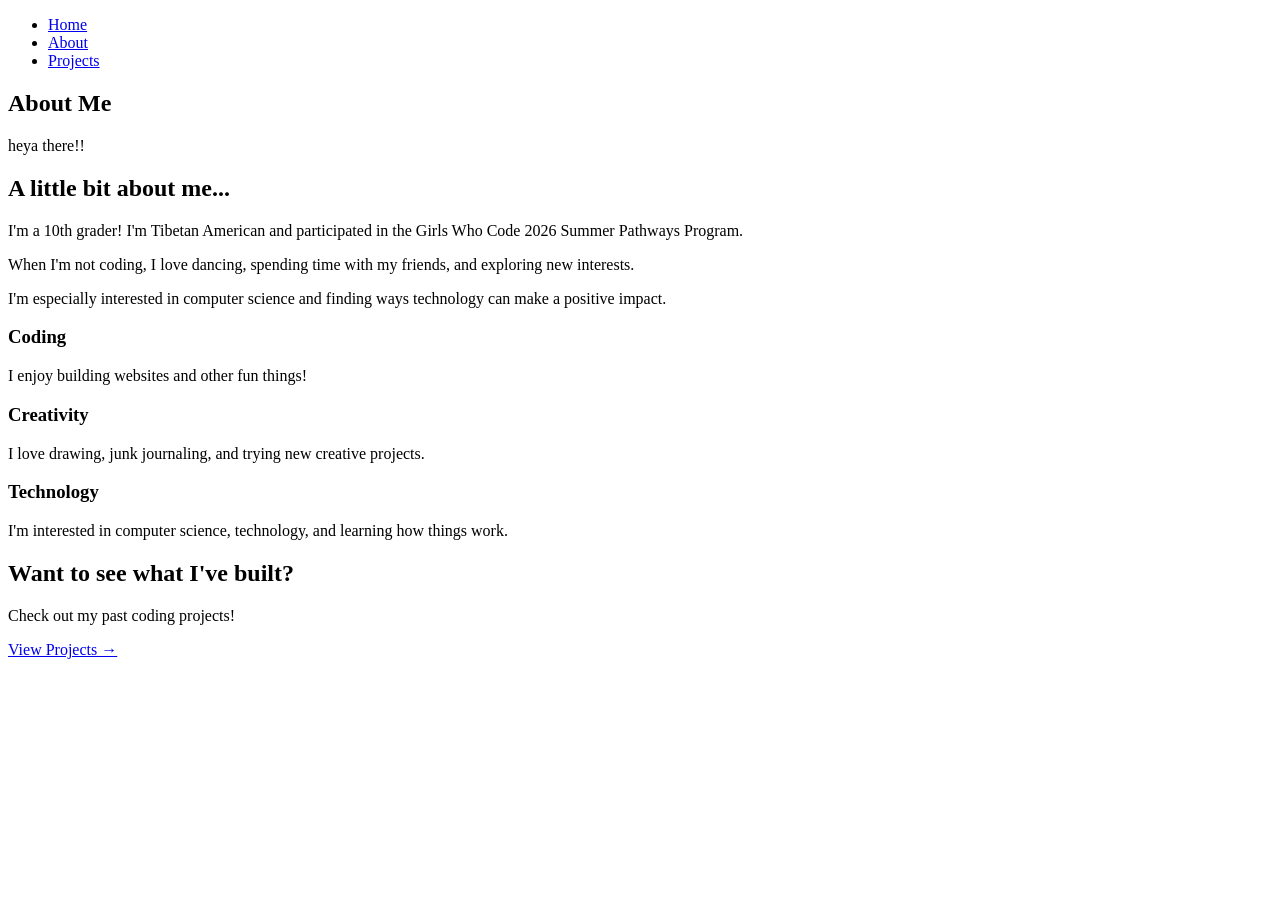
==== about.html @ 96d64173 "about me page" ====
<!DOCTYPE html>
<html lang="en">

<head>

    <meta charset="UTF-8">

    <meta
        name="viewport"
        content="width=device-width, initial-scale=1.0"
    >

    <title>About - Sophel Dalu</title>


    <!-- Google Fonts -->
    <link rel="preconnect" href="https://fonts.googleapis.com">

    <link
        rel="preconnect"
        href="https://fonts.gstatic.com"
        crossorigin
    >

    <link
        href="https://fonts.googleapis.com/css2?family=Gaegu&family=Gamja+Flower&display=swap"
        rel="stylesheet"
    >


    <!-- CSS -->
    <link rel="stylesheet" href="static/style.css">

</head>


<body>


    <!-- Navigation -->
    <nav class="gaegu-regular">

        <ul>

            <li>
                <a href="index.html">Home</a>
            </li>

            <li>
                <a href="about.html">About</a>
            </li>

            <li>
                <a href="projects.html">Projects</a>
            </li>

        </ul>

    </nav>



    <div class="page-content">


        <!-- About Heading -->
        <section class="about-page">


            <div class="about-header">

                <h1 class="gaegu-regular">
                    About Me
                </h1>

                <p class="gamja-flower-regular">
                    heya there!!
                </p>

            </div>



            <!-- Main About Card -->
            <div class="about-card">


                <div class="about-text">


                    <h2 class="gaegu-regular">
                        A little bit about me...
                    </h2>


                    <p class="gamja-flower-regular">
                        I'm a 10th grader! I'm Tibetan American
                        and participated in the Girls Who Code
                        2026 Summer Pathways Program.
                    </p>


                    <p class="gamja-flower-regular">
                        When I'm not coding, I love dancing,
                        spending time with my friends, and
                        exploring new interests.
                    </p>


                    <p class="gamja-flower-regular">
                        I'm especially interested in computer
                        science and finding ways technology can
                        make a positive impact.
                    </p>


                </div>


            </div>



            <!-- Interests -->
            <div class="about-sections">


                <div class="about-box">

                    <h3 class="gaegu-regular">
                        Coding
                    </h3>

                    <p class="gamja-flower-regular">
                        I enjoy building websites and other fun things!
                    </p>

                </div>



                <div class="about-box">

                    <h3 class="gaegu-regular">
                        Creativity
                    </h3>

                    <p class="gamja-flower-regular">
                        I love drawing, junk journaling,
                        and trying new creative projects.
                    </p>

                </div>



                <div class="about-box">

                    <h3 class="gaegu-regular">
                        Technology
                    </h3>

                    <p class="gamja-flower-regular">
                        I'm interested in computer science,
                        technology, and learning how things work.
                    </p>

                </div>


            </div>



            <!-- Projects Link -->
            <div class="about-project-link">


                <h2 class="gaegu-regular">
                    Want to see what I've built?
                </h2>


                <p class="gamja-flower-regular">
                    Check out my past coding projects!
                </p>


                <a
                    href="projects.html"
                    class="project-button gamja-flower-regular"
                >
                    View Projects →
                </a>


            </div>


        </section>


    </div>


</body>

</html>
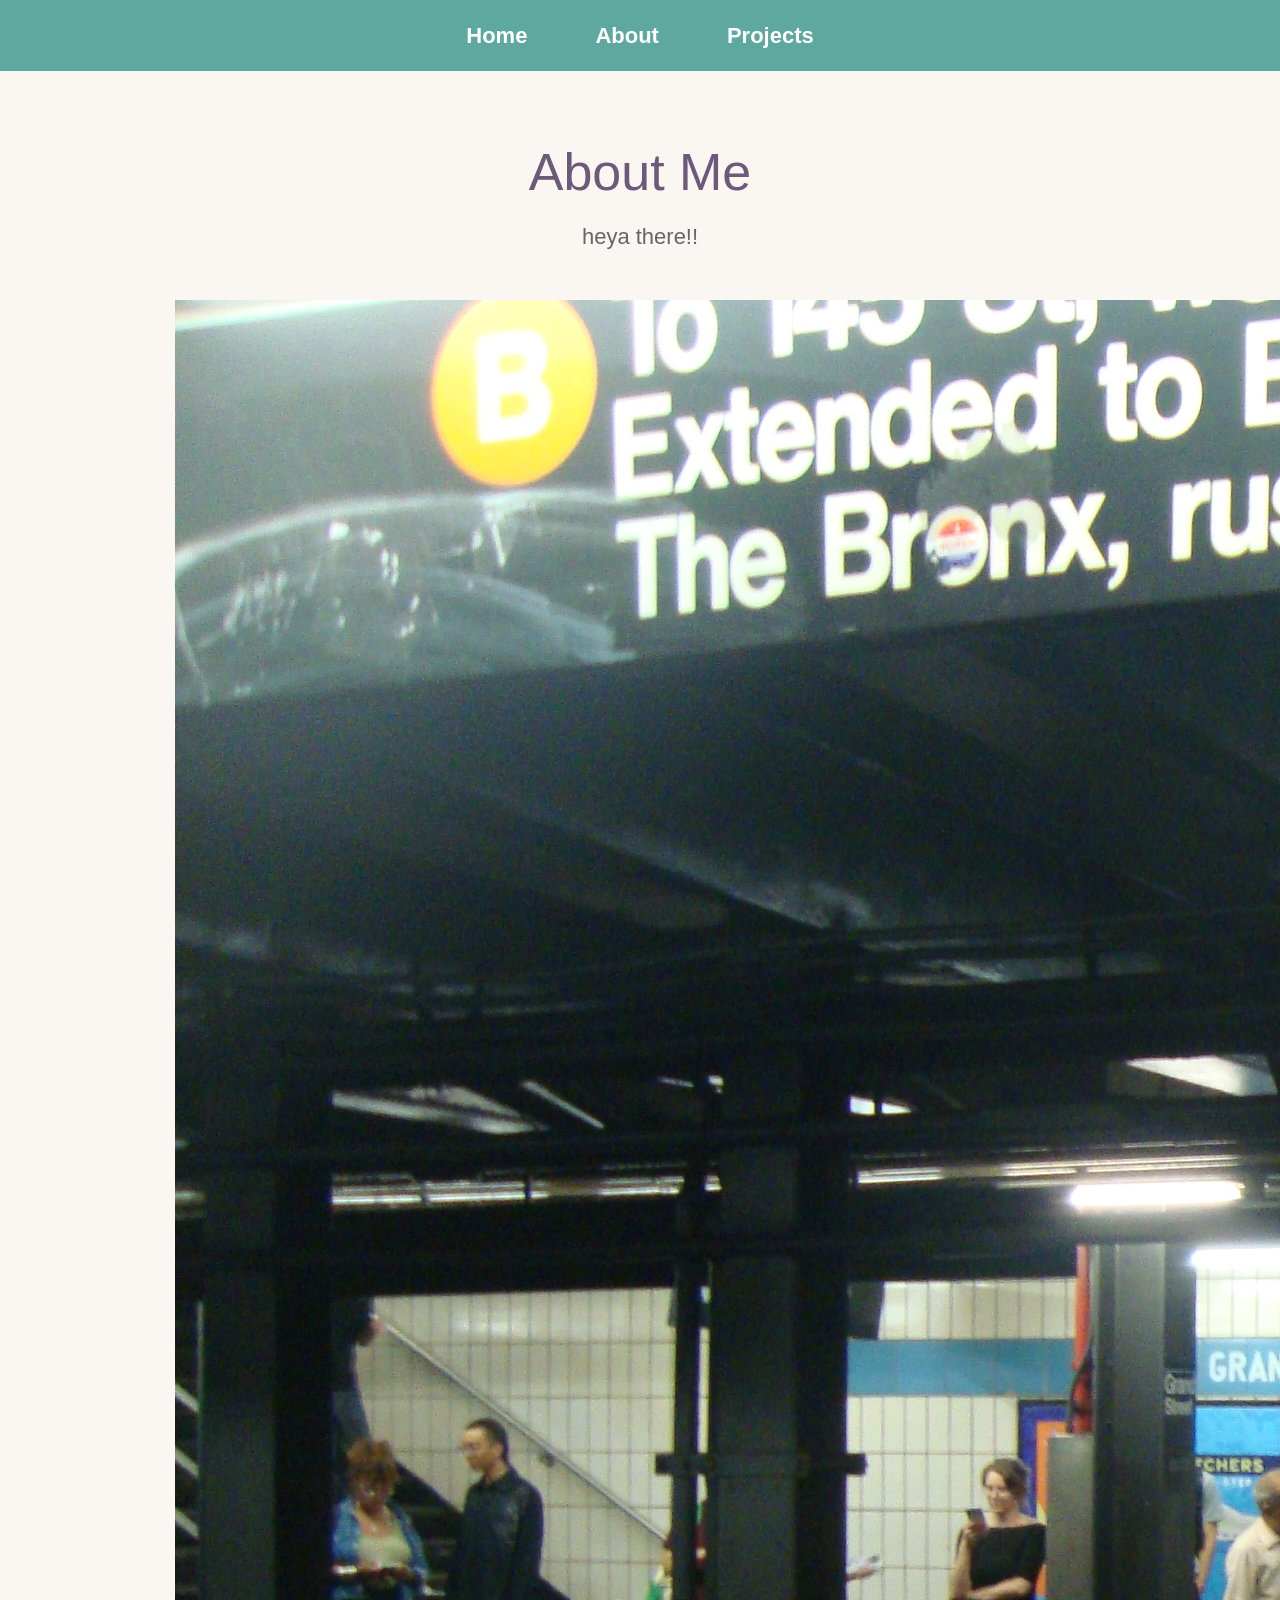
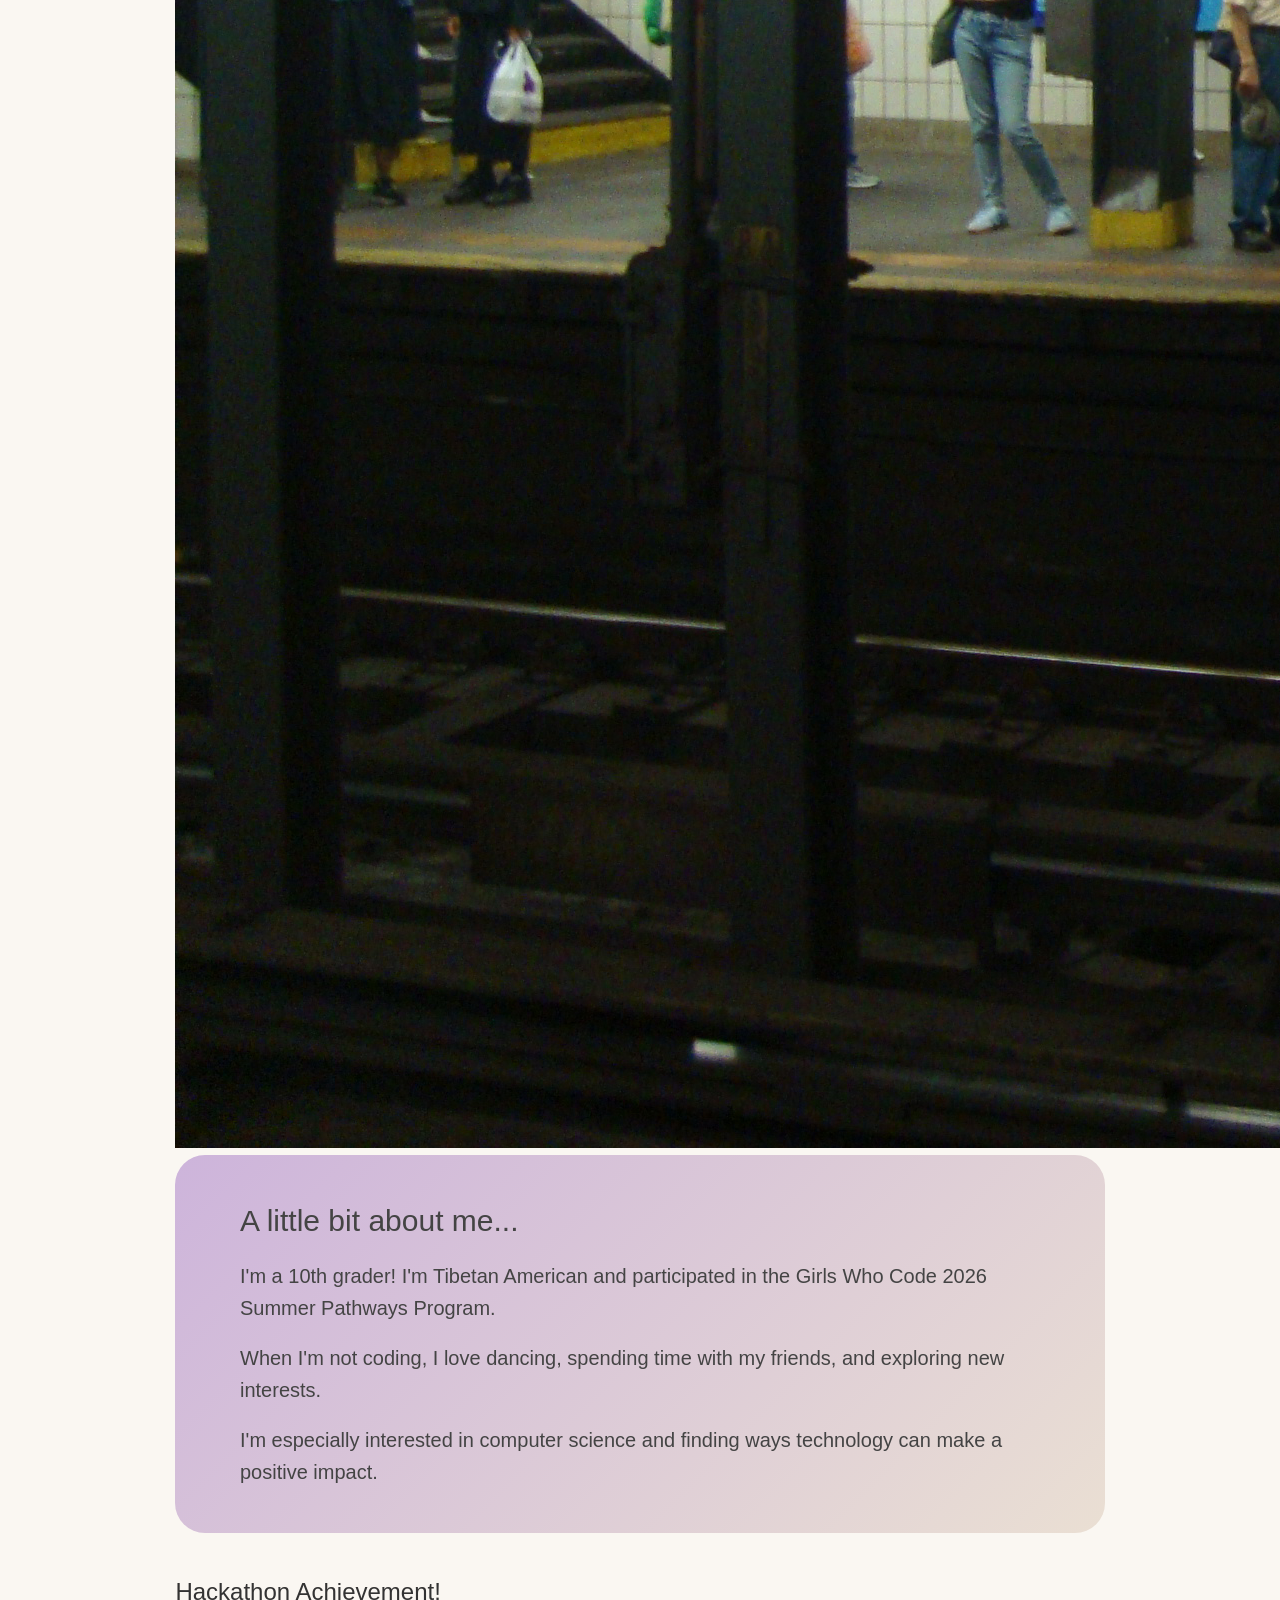
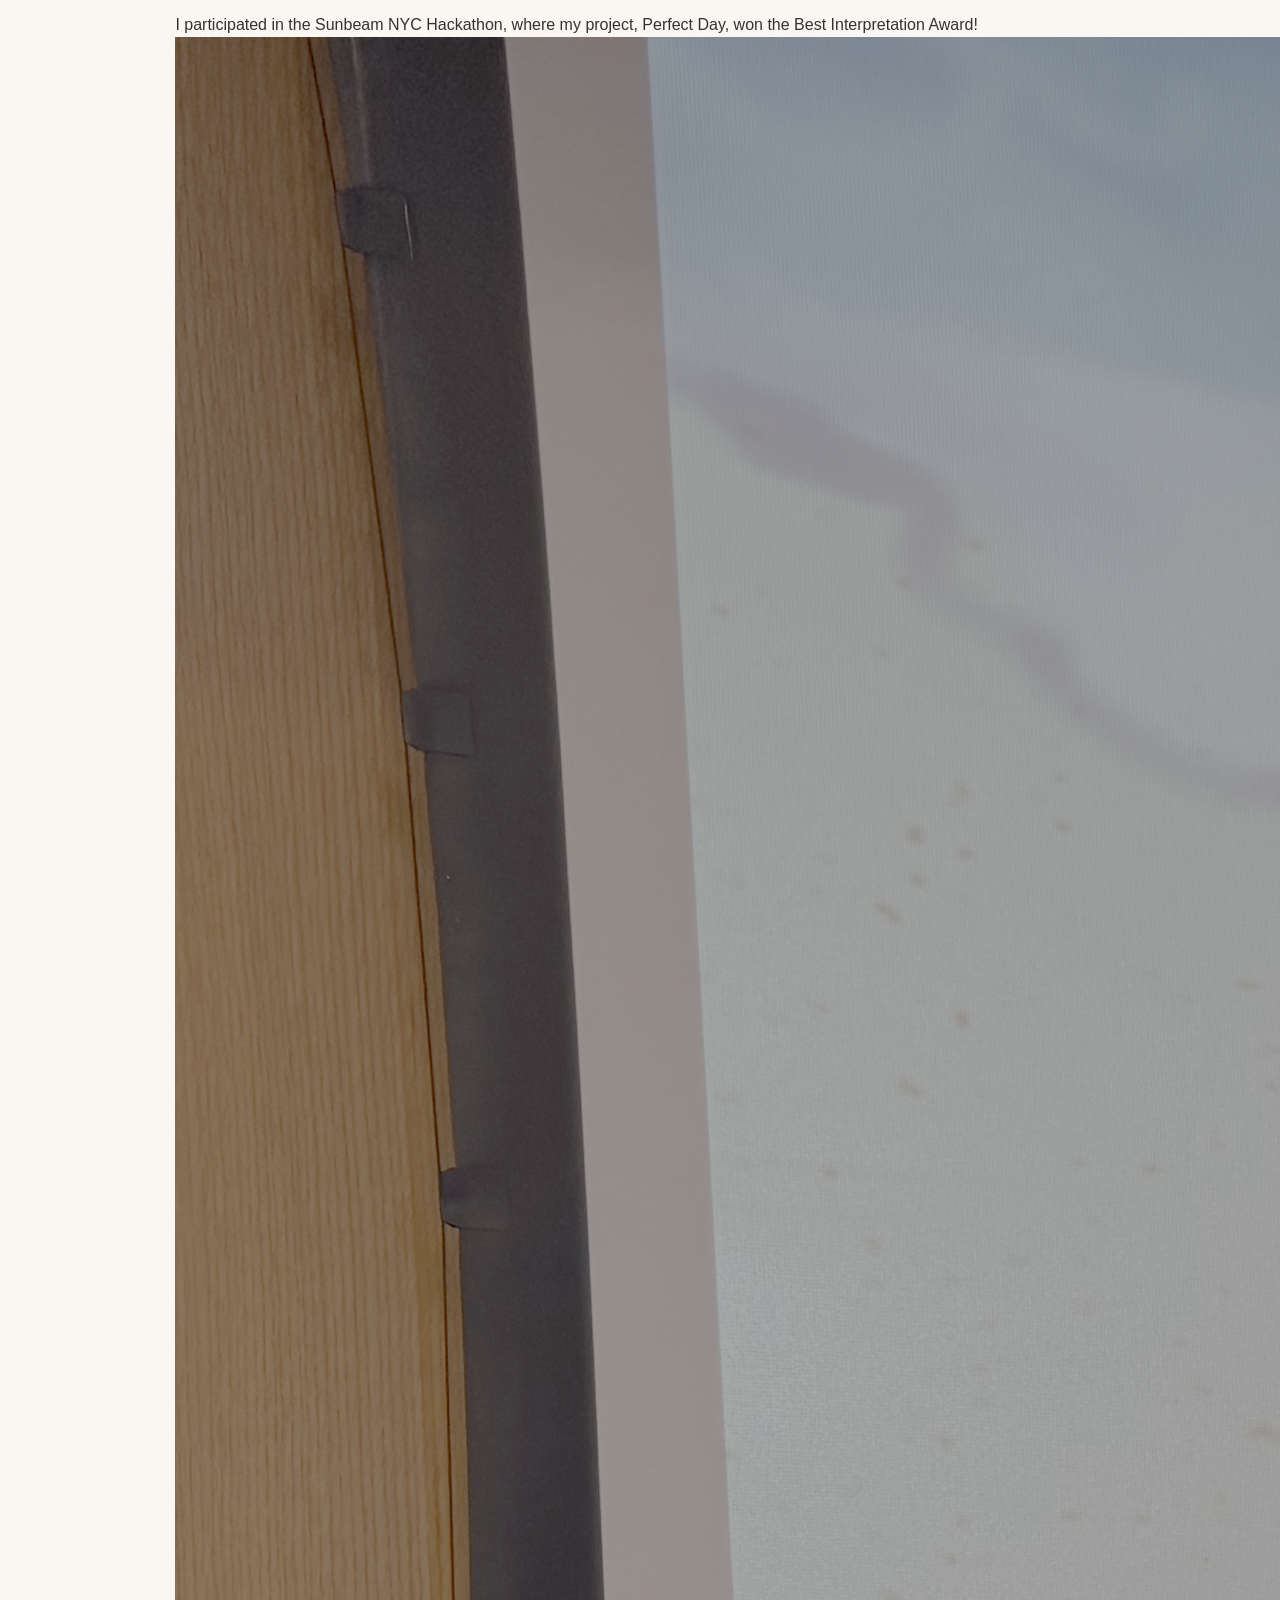
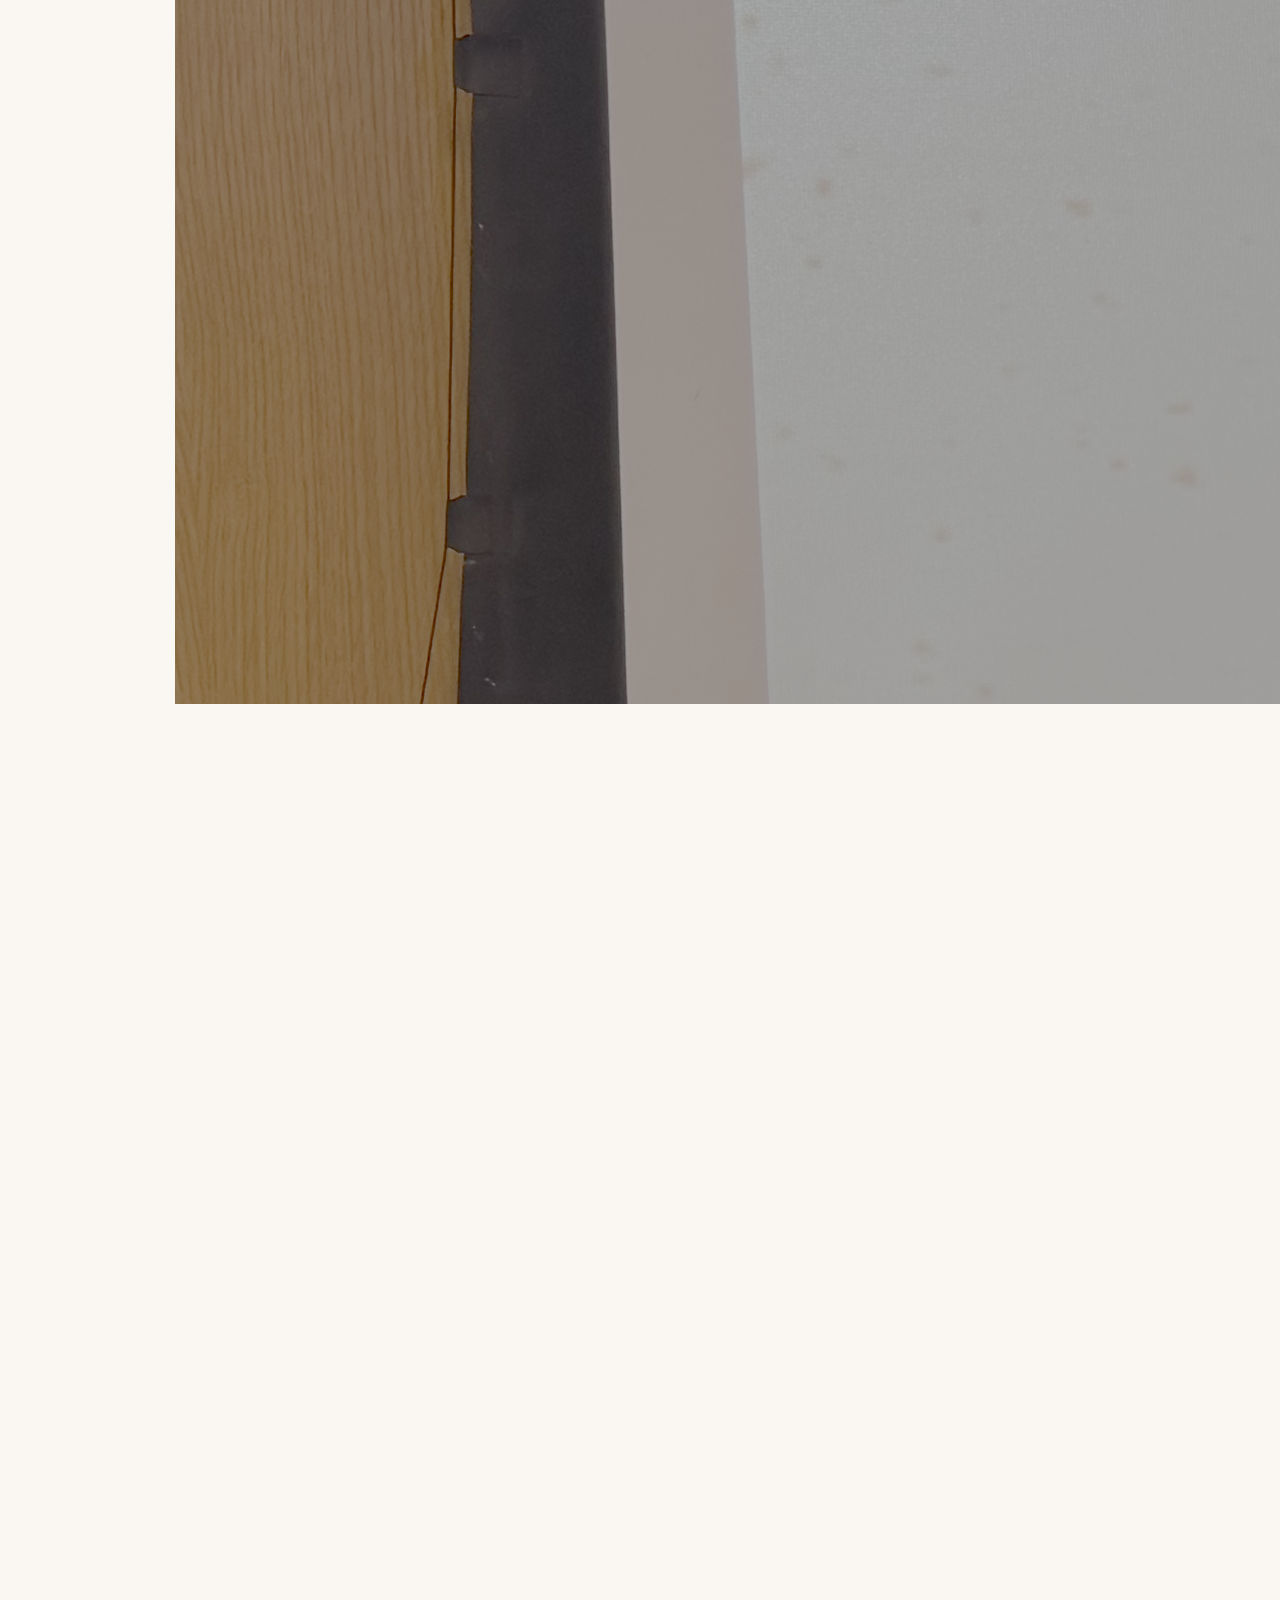
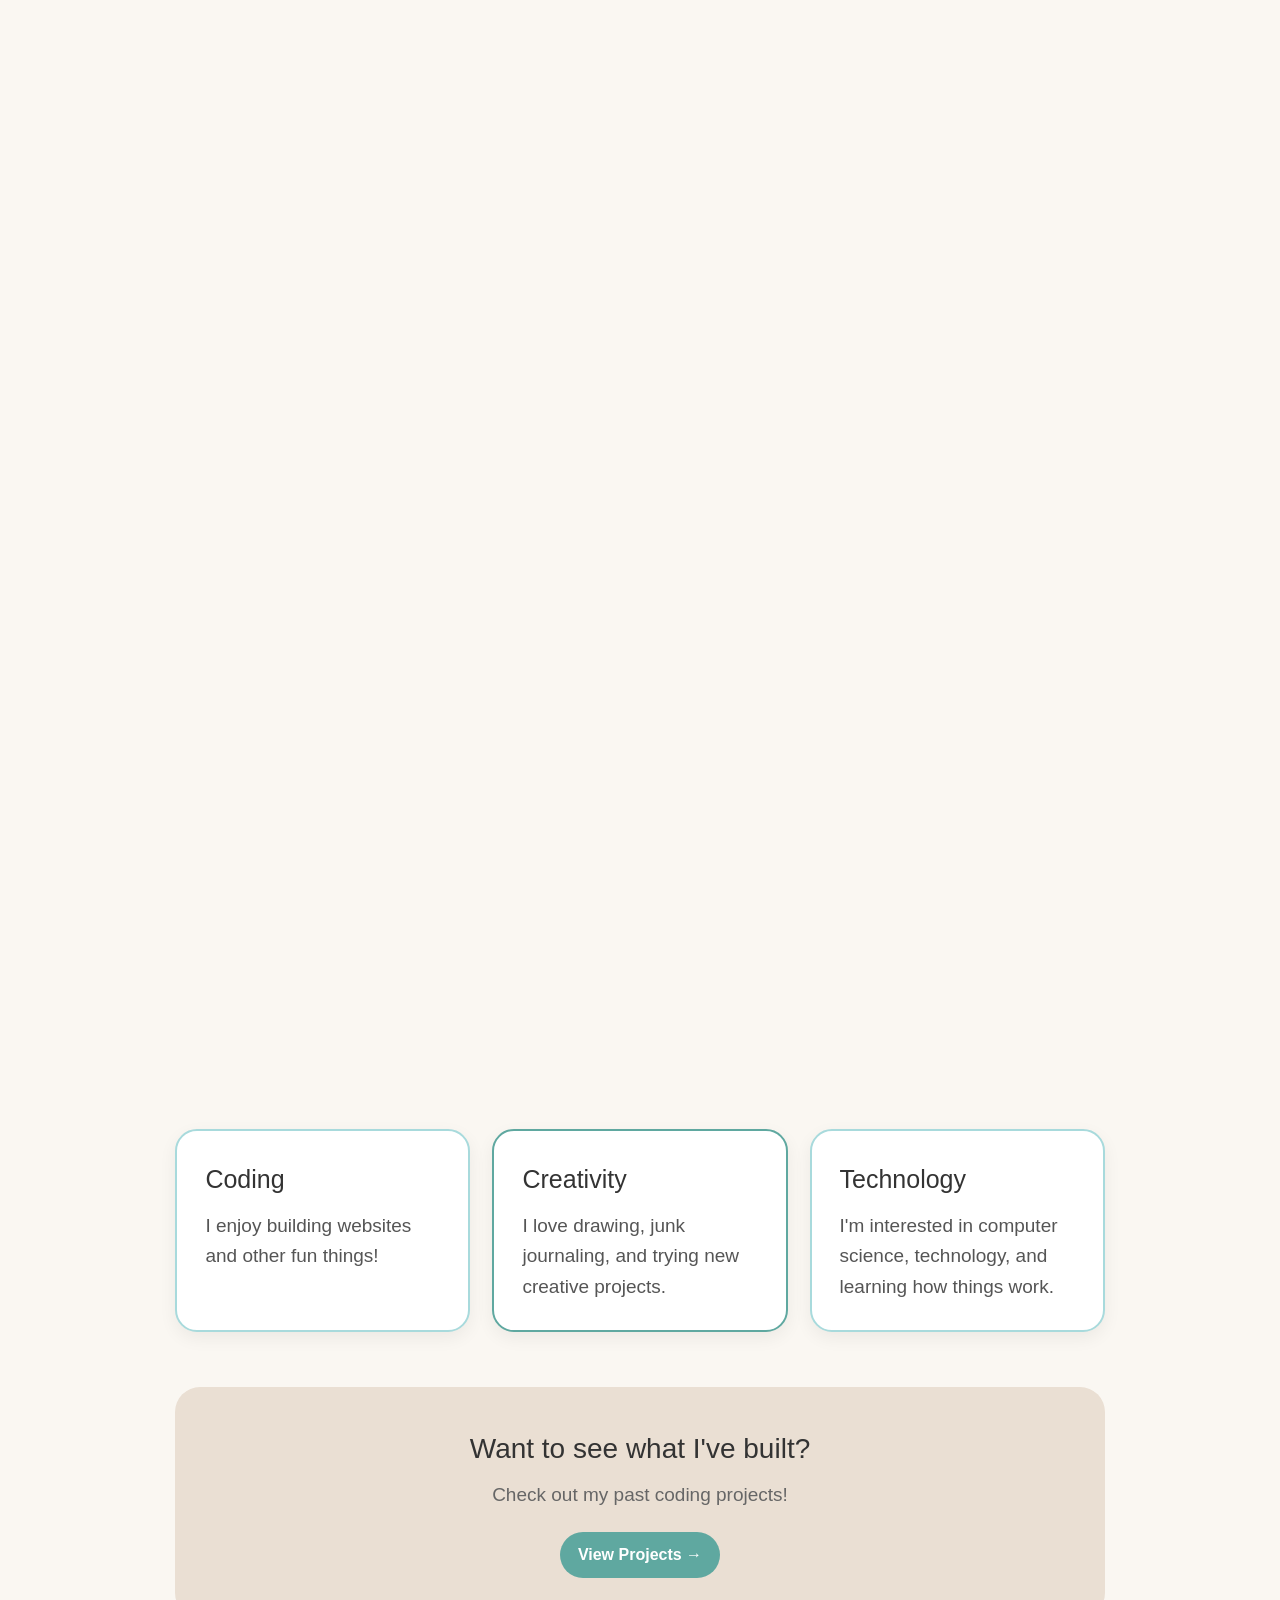
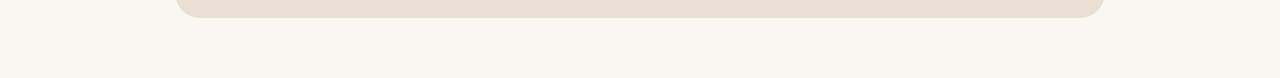
==== commit 1afb6f78: "add about section with personal achievements and main photo" ====
--- a/about.html
+++ b/about.html
@@ -63,10 +63,10 @@
     <div class="page-content">
 
 
-        <!-- About Heading -->
         <section class="about-page">
 
 
+            <!-- About Header -->
             <div class="about-header">
 
                 <h1 class="gaegu-regular">
@@ -81,6 +81,19 @@
 
 
 
+            <!-- Main Picture -->
+            <div class="about-photo-section">
+
+                <img
+                    src="static/images/me.png"
+                    alt="Photo of Sophel Dalu"
+                    class="about-main-photo"
+                >
+
+            </div>
+
+
+
             <!-- Main About Card -->
             <div class="about-card">
 
@@ -115,6 +128,37 @@
 
 
                 </div>
+
+
+            </div>
+
+
+
+            <!-- Hackathon Section -->
+            <div class="hackathon-section">
+
+
+                <div class="hackathon-text">
+
+                    <h2 class="gaegu-regular">
+                        Hackathon Achievement!
+                    </h2>
+
+
+                    <p class="gamja-flower-regular">
+                        I participated in the Sunbeam NYC Hackathon,
+                        where my project, Perfect Day, won the
+                        Best Interpretation Award!
+                    </p>
+
+                </div>
+
+
+                <img
+                    src="static/images/theme.png"
+                    alt="Sunbeam NYC Hackathon award"
+                    class="hackathon-photo"
+                >
 
 
             </div>
--- a/static/style.css
+++ b/static/style.css
@@ -0,0 +1,772 @@
+/* =========================
+   RESET
+========================= */
+
+* {
+    margin: 0;
+    padding: 0;
+    box-sizing: border-box;
+}
+
+
+body {
+    font-family: Arial, Helvetica, sans-serif;
+
+    background-color: #FAF7F2;
+
+    color: #333333;
+
+    line-height: 1.6;
+}
+
+
+
+/* =========================
+   FONTS
+========================= */
+
+.gaegu-regular {
+    font-family: "Gaegu", sans-serif;
+
+    font-weight: 400;
+
+    font-style: normal;
+}
+
+
+.gamja-flower-regular {
+    font-family: "Gamja Flower", sans-serif;
+
+    font-weight: 400;
+
+    font-style: normal;
+}
+
+
+
+/* =========================
+   COLOR PALETTE
+========================= */
+
+/*
+
+Teal:        #5FA8A0
+Purple:      #CDB4DB
+Light Teal:  #A8DADC
+Beige:       #EADFD3
+Cream:       #FAF7F2
+Dark Text:   #333333
+
+*/
+
+
+
+/* =========================
+   PAGE CONTENT
+========================= */
+
+.page-content {
+    width: 85%;
+
+    max-width: 1150px;
+
+    margin-left: auto;
+
+    margin-right: auto;
+}
+
+
+
+/* =========================
+   NAVIGATION
+========================= */
+
+nav {
+    background-color: #5FA8A0;
+
+    padding: 18px 40px;
+}
+
+
+nav ul {
+    list-style: none;
+
+    display: flex;
+
+    justify-content: center;
+
+    align-items: center;
+
+    gap: 40px;
+}
+
+
+nav a {
+    color: white;
+
+    text-decoration: none;
+
+    font-size: 22px;
+
+    font-weight: bold;
+
+    padding: 8px 14px;
+
+    border-radius: 20px;
+
+    transition:
+        background-color 0.3s ease,
+        color 0.3s ease,
+        transform 0.3s ease;
+}
+
+
+nav a:hover {
+    background-color: #A8DADC;
+
+    color: #333333;
+}
+
+
+
+/* =========================
+   HOME PAGE
+========================= */
+
+main {
+    text-align: center;
+
+    padding: 90px 40px;
+
+    background: linear-gradient(
+        135deg,
+        #CDB4DB,
+        #EADFD3
+    );
+
+    border-radius: 0 0 30px 30px;
+}
+
+
+main h1 {
+    font-size: 64px;
+
+    color: #333333;
+
+    margin-bottom: 10px;
+}
+
+
+main > p {
+    font-size: 21px;
+
+    color: #555555;
+
+    font-weight: 500;
+}
+
+
+
+/* =========================
+   HOME ABOUT BOX
+========================= */
+
+.container {
+    max-width: 850px;
+
+    margin: 55px auto;
+
+    padding: 35px;
+
+    background-color: white;
+
+    border-radius: 25px;
+
+    border: 3px solid #A8DADC;
+
+    box-shadow:
+        0 8px 25px rgba(0, 0, 0, 0.08);
+}
+
+
+.container h2 {
+    font-size: 32px;
+
+    color: #6D597A;
+
+    margin-bottom: 15px;
+}
+
+
+.container p {
+    font-size: 20px;
+
+    color: #555555;
+
+    margin-bottom: 15px;
+}
+
+
+.container p:last-child {
+    margin-bottom: 0;
+}
+
+
+
+/* =========================
+   GENERAL HEADINGS
+========================= */
+
+h1,
+h2,
+h3 {
+    font-weight: 700;
+}
+
+
+
+/* =========================
+   GENERAL LINKS
+========================= */
+
+a {
+    transition: all 0.3s ease;
+}
+
+
+
+/* =========================
+   TEXT SELECTION
+========================= */
+
+::selection {
+    background-color: #A8DADC;
+
+    color: #333333;
+}
+
+
+
+/* =========================
+   ABOUT PAGE
+========================= */
+
+.about-page {
+    width: 90%;
+
+    max-width: 1100px;
+
+    margin: 0 auto;
+
+    padding: 60px 25px;
+}
+
+
+
+/* =========================
+   ABOUT HEADER
+========================= */
+
+.about-header {
+    text-align: center;
+
+    margin-bottom: 45px;
+}
+
+
+.about-header h1 {
+    font-size: 52px;
+
+    color: #6D597A;
+
+    margin-bottom: 5px;
+}
+
+
+.about-header p {
+    font-size: 22px;
+
+    color: #666666;
+}
+
+
+
+/* =========================
+   ABOUT MAIN CARD
+========================= */
+
+.about-card {
+    background: linear-gradient(
+        135deg,
+        #CDB4DB,
+        #EADFD3
+    );
+
+    border-radius: 30px;
+
+    padding: 45px;
+
+    margin-bottom: 40px;
+}
+
+
+.about-text {
+    max-width: 800px;
+
+    margin: 0 auto;
+}
+
+
+.about-text h2 {
+    font-size: 30px;
+
+    line-height: 1.4;
+
+    margin-bottom: 18px;
+
+    color: #444444;
+}
+
+
+.about-text p {
+    font-size: 20px;
+
+    margin-bottom: 18px;
+
+    color: #444444;
+}
+
+
+.about-text p:last-child {
+    margin-bottom: 0;
+}
+
+
+
+/* =========================
+   ABOUT BOXES
+========================= */
+
+.about-sections {
+    display: grid;
+
+    grid-template-columns:
+        repeat(3, 1fr);
+
+    gap: 22px;
+
+    margin-bottom: 55px;
+}
+
+
+.about-box {
+    background-color: white;
+
+    border-radius: 22px;
+
+    padding: 28px;
+
+    border: 2px solid #A8DADC;
+
+    box-shadow:
+        0 6px 18px rgba(0, 0, 0, 0.06);
+
+    transition:
+        transform 0.3s ease,
+        box-shadow 0.3s ease;
+}
+
+
+.about-box:nth-child(even) {
+    border-color: #5FA8A0;
+}
+
+
+.about-box:hover {
+    transform: translateY(-6px);
+
+    box-shadow:
+        0 12px 28px rgba(0, 0, 0, 0.10);
+}
+
+
+.about-box h3 {
+    font-size: 25px;
+
+    margin-bottom: 12px;
+}
+
+
+.about-box p {
+    font-size: 19px;
+
+    color: #555555;
+}
+
+
+
+/* =========================
+   ABOUT PROJECT LINK
+========================= */
+
+.about-project-link {
+    text-align: center;
+
+    background-color: #EADFD3;
+
+    border-radius: 25px;
+
+    padding: 40px 25px;
+}
+
+
+.about-project-link h2 {
+    font-size: 28px;
+
+    margin-bottom: 8px;
+}
+
+
+.about-project-link p {
+    color: #666666;
+
+    margin-bottom: 22px;
+
+    font-size: 19px;
+}
+
+
+
+/* =========================
+   PROJECTS PAGE
+========================= */
+
+.projects-page {
+    width: 90%;
+
+    max-width: 1100px;
+
+    margin: 0 auto;
+
+    padding: 60px 25px;
+}
+
+
+
+/* =========================
+   PROJECTS HEADER
+========================= */
+
+.projects-header {
+    text-align: center;
+
+    margin-bottom: 50px;
+}
+
+
+.projects-header h1 {
+    font-size: 48px;
+
+    color: #6D597A;
+}
+
+
+.projects-header p {
+    font-size: 20px;
+
+    color: #666666;
+}
+
+
+
+/* =========================
+   PROJECT GRID
+========================= */
+
+.projects-grid {
+    columns: 3;
+
+    column-gap: 25px;
+}
+
+
+
+/* =========================
+   PROJECT CARD
+========================= */
+
+.project-card {
+    display: inline-block;
+
+    width: 100%;
+
+    margin-bottom: 25px;
+
+    background-color: white;
+
+    border-radius: 22px;
+
+    overflow: hidden;
+
+    break-inside: avoid;
+
+    border: 2px solid #CDB4DB;
+
+    box-shadow:
+        0 6px 18px rgba(0, 0, 0, 0.08);
+
+    transition:
+        transform 0.3s ease,
+        box-shadow 0.3s ease,
+        border-color 0.3s ease;
+}
+
+
+.project-card:hover {
+    transform: translateY(-7px);
+
+    box-shadow:
+        0 14px 30px rgba(0, 0, 0, 0.13);
+
+    border-color: #A8DADC;
+}
+
+
+
+/* =========================
+   PROJECT IMAGES
+========================= */
+
+.project-card img {
+    width: 100%;
+
+    display: block;
+
+    object-fit: cover;
+}
+
+
+
+/* =========================
+   PROJECT INFO
+========================= */
+
+.project-info {
+    padding: 22px;
+}
+
+
+.project-info h3 {
+    font-size: 26px;
+
+    color: #333333;
+
+    margin-bottom: 8px;
+}
+
+
+.project-info p {
+    font-size: 18px;
+
+    color: #666666;
+
+    margin-bottom: 15px;
+}
+
+
+
+/* =========================
+   PROJECT TAGS
+========================= */
+
+.project-tags {
+    margin-top: 12px;
+
+    margin-bottom: 18px;
+}
+
+
+.project-tags span {
+    display: inline-block;
+
+    background-color: #EADFD3;
+
+    color: #3D7A73;
+
+    font-size: 14px;
+
+    font-weight: bold;
+
+    padding: 6px 11px;
+
+    border-radius: 20px;
+
+    margin-right: 5px;
+
+    margin-bottom: 7px;
+}
+
+
+
+/* =========================
+   PROJECT BUTTONS
+========================= */
+
+.project-button {
+    display: inline-block;
+
+    text-decoration: none;
+
+    background-color: #5FA8A0;
+
+    color: white;
+
+    font-weight: bold;
+
+    padding: 10px 18px;
+
+    border-radius: 25px;
+
+    transition:
+        background-color 0.3s ease,
+        color 0.3s ease,
+        transform 0.3s ease;
+}
+
+
+.project-button:hover {
+    background-color: #A8DADC;
+
+    color: #333333;
+
+    transform: translateX(3px);
+}
+
+
+
+/* =========================
+   TABLET
+========================= */
+
+@media (max-width: 900px) {
+
+    .projects-grid {
+        columns: 2;
+    }
+
+
+    .about-sections {
+        grid-template-columns:
+            repeat(2, 1fr);
+    }
+
+
+    main h1 {
+        font-size: 50px;
+    }
+
+}
+
+
+
+/* =========================
+   MOBILE
+========================= */
+
+@media (max-width: 600px) {
+
+
+    .page-content {
+        width: 95%;
+    }
+
+
+    nav {
+        padding: 15px;
+    }
+
+
+    nav ul {
+        gap: 8px;
+    }
+
+
+    nav a {
+        font-size: 17px;
+
+        padding: 7px 10px;
+    }
+
+
+    main {
+        padding: 65px 15px;
+    }
+
+
+    main h1 {
+        font-size: 40px;
+    }
+
+
+    main > p {
+        font-size: 18px;
+    }
+
+
+    .container {
+        margin: 30px auto;
+
+        padding: 25px;
+    }
+
+
+    .projects-page {
+        padding: 40px 10px;
+    }
+
+
+    .projects-header h1 {
+        font-size: 38px;
+    }
+
+
+    .projects-grid {
+        columns: 1;
+    }
+
+}
+
+
+
+/* =========================
+   ABOUT MOBILE
+========================= */
+
+@media (max-width: 750px) {
+
+
+    .about-page {
+        padding: 40px 10px;
+    }
+
+
+    .about-header h1 {
+        font-size: 40px;
+    }
+
+
+    .about-card {
+        padding: 30px 24px;
+    }
+
+
+    .about-sections {
+        grid-template-columns: 1fr;
+    }
+
+
+    .about-project-link {
+        padding: 30px 20px;
+    }
+
+}
